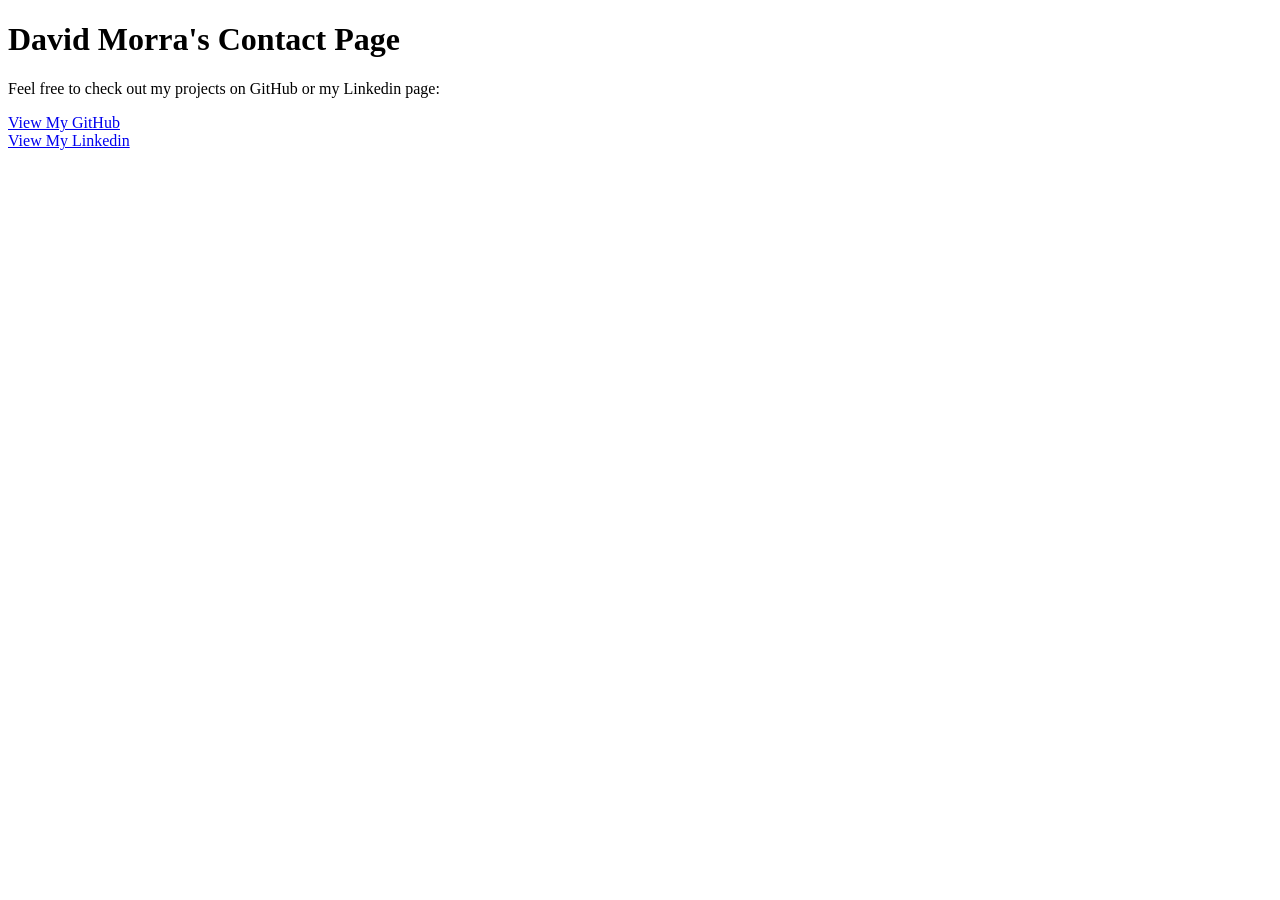
==== index.html @ 88ade7b9 "Update index.html" ====
<!DOCTYPE html><html>
<h1>David Morra's Contact Page</h1>
<p>Feel free to check out my projects on GitHub or my Linkedin page:</p>
<a href="https://github.com/DaveMorra" target="_blank">View My GitHub</a> <br>
<a href="https://www.linkedin.com/in/dave-morra" target="_blank">View My Linkedin</a>
</html>
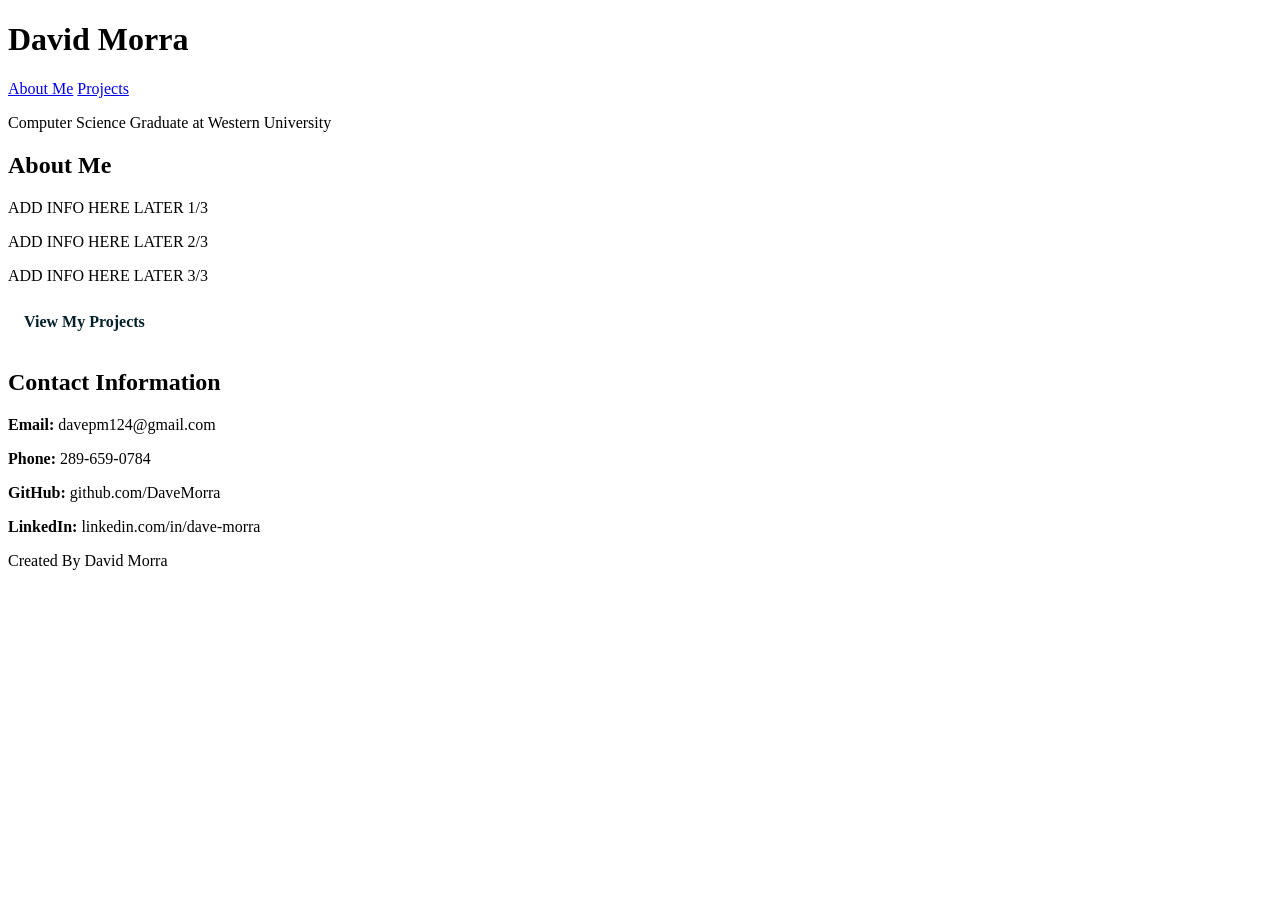
==== commit 2a87532a: "Refactor index.html structure and content" ====
--- a/index.html
+++ b/index.html
@@ -1,6 +1,50 @@
-<!DOCTYPE html><html>
-<h1>David Morra's Contact Page</h1>
-<p>Feel free to check out my projects on GitHub or my Linkedin page:</p>
-<a href="https://github.com/DaveMorra" target="_blank">View My GitHub</a> <br>
-<a href="https://www.linkedin.com/in/dave-morra" target="_blank">View My Linkedin</a>
+<!doctype html>
+<html lang="en">
+<head>
+  <meta charset="utf-8">
+  <meta name="viewport" content="width=device-width,initial-scale=1">
+  <title>Website — Single File Starter</title>
+  <link rel="stylesheet" href="styles.css">
+</head>
+<body>
+  <div class="wrap">
+    <div class="topbar">
+      <div class="topbar-title">
+        <h1>David Morra</h1>
+      </div>
+      <nav class="site-nav">
+        <a href="index.html">About Me</a>
+        <a href="projects.html">Projects</a>
+      </nav>
+    </div>
+    <div class="page-intro">
+      <p class="lead">Computer Science Graduate at Western University</p>
+    </div>
+
+    <main style="margin-top:18px">
+      <section class="card">
+        <h2>About Me</h2>
+        
+        <p>ADD INFO HERE LATER 1/3</p>
+        <p>ADD INFO HERE LATER 2/3</p>
+        <p>ADD INFO HERE LATER 3/3</p>
+        <div style="margin-top:18px;margin-bottom:20px;">
+          <a href="projects.html" style="background:var(--accent);color:#04202a;padding:10px 16px;border-radius:8px;text-decoration:none;font-weight:600;display:inline-block;transition:opacity .2s ease;" onmouseover="this.style.opacity='0.8'" onmouseout="this.style.opacity='1'">View My Projects</a>
+        </div>
+      </section>
+
+      <section class="card" style="margin-top:28px">
+        <h2>Contact Information</h2>
+        <p><strong>Email:</strong> davepm124@gmail.com</p>
+        <p><strong>Phone:</strong> 289-659-0784</p>
+        <p><strong>GitHub:</strong> <a href="https://github.com/DaveMorra" style="color:var(--accent);text-decoration:none;font-weight:500">github.com/DaveMorra</a></p>
+        <p><strong>LinkedIn:</strong> <a href="https://linkedin.com/in/dave-morra" style="color:var(--accent);text-decoration:none;font-weight:500">linkedin.com/in/dave-morra</a></p>
+      </section>
+
+      <footer>
+        <div>Created By David Morra</div>
+      </footer>
+    </main>
+  </div>
+</body>
 </html>
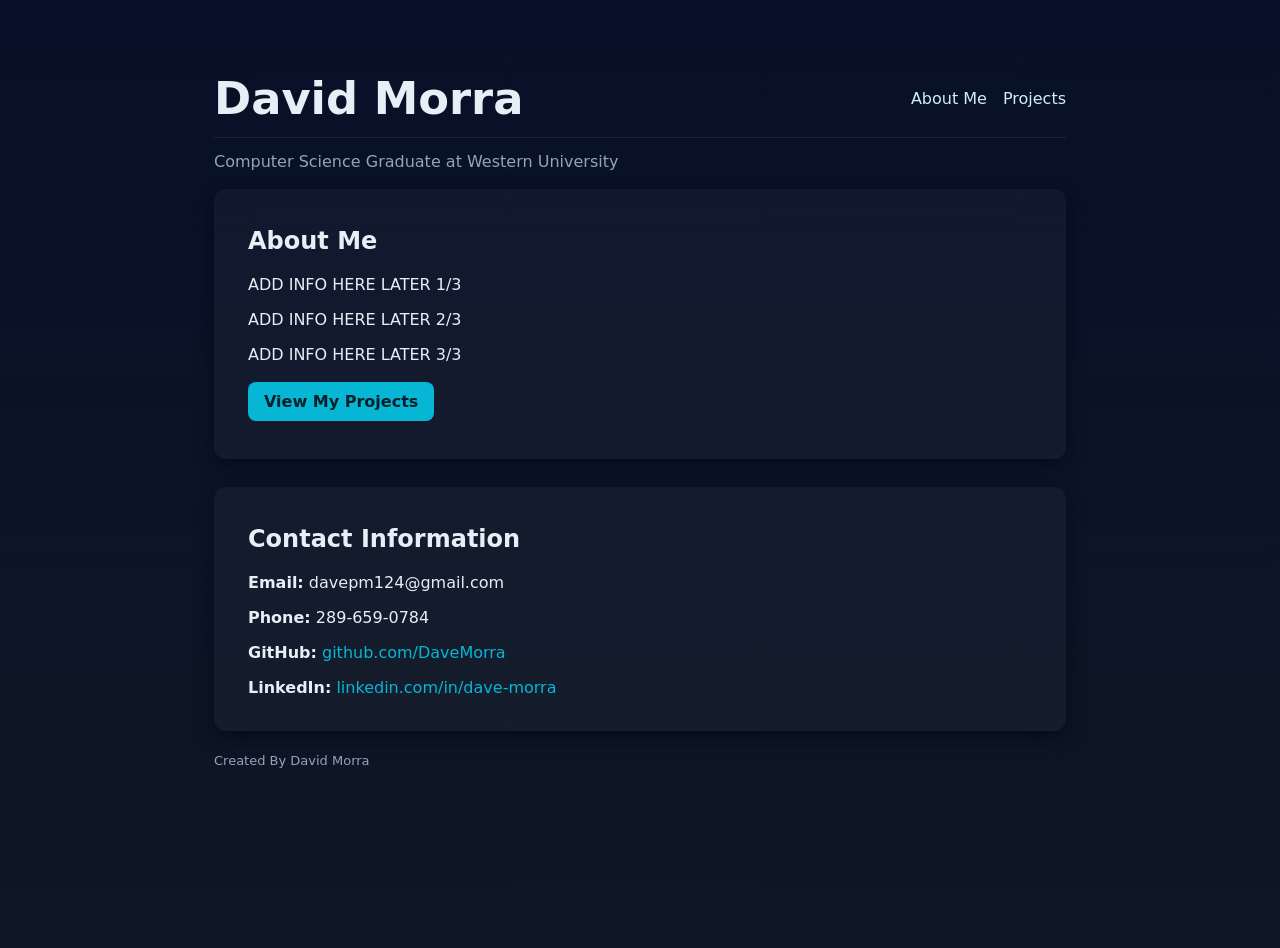
==== commit b217b2a9: "Add files via upload" ====
--- a/index.html
+++ b/index.html
@@ -1,50 +1,50 @@
-<!doctype html>
-<html lang="en">
-<head>
-  <meta charset="utf-8">
-  <meta name="viewport" content="width=device-width,initial-scale=1">
-  <title>Website — Single File Starter</title>
-  <link rel="stylesheet" href="styles.css">
-</head>
-<body>
-  <div class="wrap">
-    <div class="topbar">
-      <div class="topbar-title">
-        <h1>David Morra</h1>
-      </div>
-      <nav class="site-nav">
-        <a href="index.html">About Me</a>
-        <a href="projects.html">Projects</a>
-      </nav>
-    </div>
-    <div class="page-intro">
-      <p class="lead">Computer Science Graduate at Western University</p>
-    </div>
-
-    <main style="margin-top:18px">
-      <section class="card">
-        <h2>About Me</h2>
-        
-        <p>ADD INFO HERE LATER 1/3</p>
-        <p>ADD INFO HERE LATER 2/3</p>
-        <p>ADD INFO HERE LATER 3/3</p>
-        <div style="margin-top:18px;margin-bottom:20px;">
-          <a href="projects.html" style="background:var(--accent);color:#04202a;padding:10px 16px;border-radius:8px;text-decoration:none;font-weight:600;display:inline-block;transition:opacity .2s ease;" onmouseover="this.style.opacity='0.8'" onmouseout="this.style.opacity='1'">View My Projects</a>
-        </div>
-      </section>
-
-      <section class="card" style="margin-top:28px">
-        <h2>Contact Information</h2>
-        <p><strong>Email:</strong> davepm124@gmail.com</p>
-        <p><strong>Phone:</strong> 289-659-0784</p>
-        <p><strong>GitHub:</strong> <a href="https://github.com/DaveMorra" style="color:var(--accent);text-decoration:none;font-weight:500">github.com/DaveMorra</a></p>
-        <p><strong>LinkedIn:</strong> <a href="https://linkedin.com/in/dave-morra" style="color:var(--accent);text-decoration:none;font-weight:500">linkedin.com/in/dave-morra</a></p>
-      </section>
-
-      <footer>
-        <div>Created By David Morra</div>
-      </footer>
-    </main>
-  </div>
-</body>
-</html>
+<!doctype html>
+<html lang="en">
+<head>
+  <meta charset="utf-8">
+  <meta name="viewport" content="width=device-width,initial-scale=1">
+  <title>Website — Single File Starter</title>
+  <link rel="stylesheet" href="styles.css">
+</head>
+<body>
+  <div class="wrap">
+    <div class="topbar">
+      <div class="topbar-title">
+        <h1>David Morra</h1>
+      </div>
+      <nav class="site-nav">
+        <a href="index.html">About Me</a>
+        <a href="projects.html">Projects</a>
+      </nav>
+    </div>
+    <div class="page-intro">
+      <p class="lead">Computer Science Graduate at Western University</p>
+    </div>
+
+    <main style="margin-top:18px">
+      <section class="card">
+        <h2>About Me</h2>
+        
+        <p>ADD INFO HERE LATER 1/3</p>
+        <p>ADD INFO HERE LATER 2/3</p>
+        <p>ADD INFO HERE LATER 3/3</p>
+        <div style="margin-top:18px;margin-bottom:20px;">
+          <a href="projects.html" style="background:var(--accent);color:#04202a;padding:10px 16px;border-radius:8px;text-decoration:none;font-weight:600;display:inline-block;transition:opacity .2s ease;" onmouseover="this.style.opacity='0.8'" onmouseout="this.style.opacity='1'">View My Projects</a>
+        </div>
+      </section>
+
+      <section class="card" style="margin-top:28px">
+        <h2>Contact Information</h2>
+        <p><strong>Email:</strong> davepm124@gmail.com</p>
+        <p><strong>Phone:</strong> 289-659-0784</p>
+        <p><strong>GitHub:</strong> <a href="https://github.com/DaveMorra" style="color:var(--accent);text-decoration:none;font-weight:500">github.com/DaveMorra</a></p>
+        <p><strong>LinkedIn:</strong> <a href="https://linkedin.com/in/dave-morra" style="color:var(--accent);text-decoration:none;font-weight:500">linkedin.com/in/dave-morra</a></p>
+      </section>
+
+      <footer>
+        <div>Created By David Morra</div>
+      </footer>
+    </main>
+  </div>
+</body>
+</html>
--- a/styles.css
+++ b/styles.css
@@ -0,0 +1,47 @@
+:root{--bg:#0f1724;--card:#0b1220;--accent:#06b6d4;--muted:#94a3b8;color-scheme:dark}
+*{box-sizing:border-box}
+html{min-height:100%}
+body{min-height:100vh;margin:0;font-family:Inter,Segoe UI,Roboto,system-ui,-apple-system,Arial;background:linear-gradient(180deg,#071028 0%,var(--bg) 100%);color:#e6eef6;overflow-x:hidden}
+.wrap{max-width:900px;margin:48px auto;padding:24px}
+header{display:flex;align-items:center;justify-content:space-between;gap:1rem;flex-wrap:wrap}
+.topbar{display:flex;align-items:center;justify-content:space-between;gap:1rem;padding-bottom:12px;border-bottom:1px solid rgba(255,255,255,.08)}
+.topbar-title{display:flex;align-items:flex-end;gap:0.75rem}
+.topbar-title h1{margin:0;font-weight:700;font-size:2.8rem}
+.page-intro{margin-top:14px}
+.header-right{display:flex;align-items:center;gap:1rem}
+.site-nav{display:flex;gap:16px}
+.site-nav a{color:#cfeff6;text-decoration:none;font-weight:500;transition:color .2s ease}
+.site-nav a:hover{color:var(--accent)}
+p.lead{color:var(--muted);margin:0}
+.card{background:rgba(255,255,255,0.03);padding:18px 34px;border-radius:12px;box-shadow:0 6px 18px rgba(2,6,23,.6)}
+.project-list{display:grid;gap:16px;margin-top:14px}
+.project-card{background:rgba(255,255,255,0.04);padding:20px 32px;border-radius:14px;border:1px solid rgba(255,255,255,0.08);transition:transform .2s ease,box-shadow .2s ease;cursor:pointer}
+.project-card:hover{transform:translateY(-2px);box-shadow:0 14px 30px rgba(0,0,0,.25)}
+.project-card h3{margin:0 0 10px;font-size:1.1rem}
+.project-card p{margin:0;color:var(--muted)}
+pre{white-space:pre-wrap;font-size:13px;color:#cfeff6}
+.btn{background:var(--accent);color:#04202a;padding:8px 12px;border-radius:8px;border:none;cursor:pointer}
+footer{margin-top:22px;color:var(--muted);font-size:13px}
+@media (max-width:768px){
+  .wrap{max-width:100%;margin:20px auto;padding:16px}
+  .topbar{flex-direction:column;align-items:flex-start;gap:1rem}
+  .topbar-title{width:100%}
+  .topbar-title h1{font-size:2.4rem}
+  .site-nav{gap:12px}
+  .page-intro{margin-top:12px}
+  .card{padding:18px 20px}
+  .project-card{padding:16px 20px}
+  p.lead{font-size:0.95rem}
+  h2{font-size:1.5rem}
+}
+
+@media (max-width:480px){
+  .wrap{padding:12px}
+  .topbar-title h1{font-size:2rem}
+  .site-nav{gap:10px}
+  .site-nav a{font-size:0.9rem}
+  .card{padding:14px 16px}
+  .project-card{padding:14px 16px}
+  p{font-size:0.95rem}
+  footer{font-size:12px}
+}
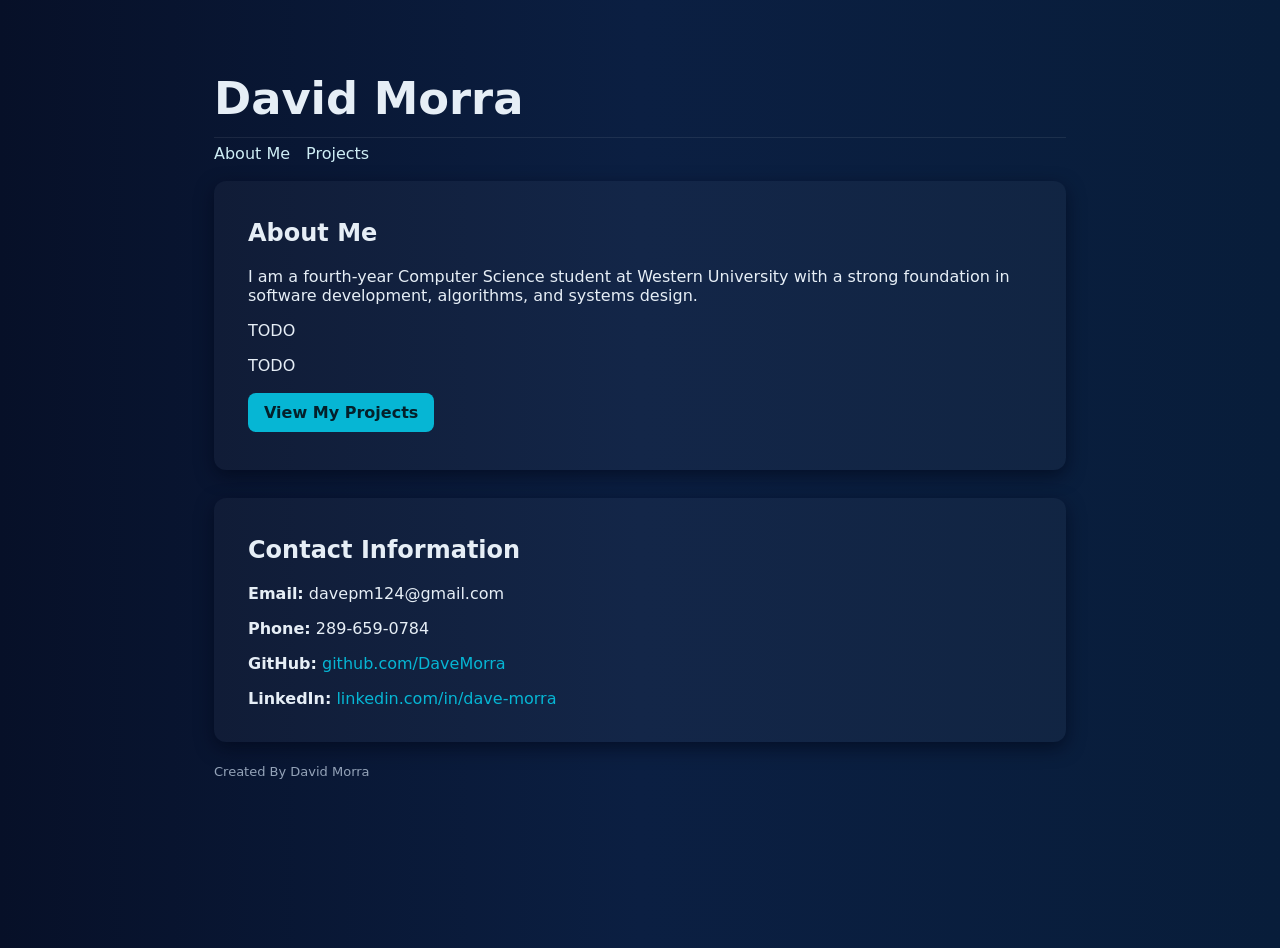
==== commit f547b562: "Add files via upload" ====
--- a/index.html
+++ b/index.html
@@ -12,22 +12,19 @@
       <div class="topbar-title">
         <h1>David Morra</h1>
       </div>
-      <nav class="site-nav">
-        <a href="index.html">About Me</a>
-        <a href="projects.html">Projects</a>
-      </nav>
     </div>
-    <div class="page-intro">
-      <p class="lead">Computer Science Graduate at Western University</p>
-    </div>
+    <nav class="site-nav">
+      <a href="index.html">About Me</a>
+      <a href="projects.html">Projects</a>
+    </nav>
 
     <main style="margin-top:18px">
       <section class="card">
         <h2>About Me</h2>
         
-        <p>ADD INFO HERE LATER 1/3</p>
-        <p>ADD INFO HERE LATER 2/3</p>
-        <p>ADD INFO HERE LATER 3/3</p>
+        <p>I am a fourth-year Computer Science student at Western University with a strong foundation in software development, algorithms, and systems design.</p>
+        <p>TODO</p>
+        <p>TODO</p>
         <div style="margin-top:18px;margin-bottom:20px;">
           <a href="projects.html" style="background:var(--accent);color:#04202a;padding:10px 16px;border-radius:8px;text-decoration:none;font-weight:600;display:inline-block;transition:opacity .2s ease;" onmouseover="this.style.opacity='0.8'" onmouseout="this.style.opacity='1'">View My Projects</a>
         </div>
--- a/styles.css
+++ b/styles.css
@@ -1,13 +1,13 @@
 :root{--bg:#0f1724;--card:#0b1220;--accent:#06b6d4;--muted:#94a3b8;color-scheme:dark}
 *{box-sizing:border-box}
 html{min-height:100%}
-body{min-height:100vh;margin:0;font-family:Inter,Segoe UI,Roboto,system-ui,-apple-system,Arial;background:linear-gradient(180deg,#071028 0%,var(--bg) 100%);color:#e6eef6;overflow-x:hidden}
+body{min-height:100vh;margin:0;font-family:Inter,Segoe UI,Roboto,system-ui,-apple-system,Arial;background:linear-gradient(270deg,#071028 0%,#0b1f42 25%,#081d3a 50%,#0b1f42 75%,#071028 100%);background-size:200% 200%;-webkit-animation:AnimationName 30s ease infinite;-moz-animation:AnimationName 30s ease infinite;animation:AnimationName 30s ease infinite;color:#e6eef6;overflow-x:hidden}
 .wrap{max-width:900px;margin:48px auto;padding:24px}
 header{display:flex;align-items:center;justify-content:space-between;gap:1rem;flex-wrap:wrap}
 .topbar{display:flex;align-items:center;justify-content:space-between;gap:1rem;padding-bottom:12px;border-bottom:1px solid rgba(255,255,255,.08)}
+.topbar + .site-nav{margin-top:6px}
 .topbar-title{display:flex;align-items:flex-end;gap:0.75rem}
 .topbar-title h1{margin:0;font-weight:700;font-size:2.8rem}
-.page-intro{margin-top:14px}
 .header-right{display:flex;align-items:center;gap:1rem}
 .site-nav{display:flex;gap:16px}
 .site-nav a{color:#cfeff6;text-decoration:none;font-weight:500;transition:color .2s ease}
@@ -15,8 +15,9 @@
 p.lead{color:var(--muted);margin:0}
 .card{background:rgba(255,255,255,0.03);padding:18px 34px;border-radius:12px;box-shadow:0 6px 18px rgba(2,6,23,.6)}
 .project-list{display:grid;gap:16px;margin-top:14px}
-.project-card{background:rgba(255,255,255,0.04);padding:20px 32px;border-radius:14px;border:1px solid rgba(255,255,255,0.08);transition:transform .2s ease,box-shadow .2s ease;cursor:pointer}
-.project-card:hover{transform:translateY(-2px);box-shadow:0 14px 30px rgba(0,0,0,.25)}
+.project-card-link{text-decoration:none;color:inherit;display:block}
+.project-card{background:rgba(255,255,255,0.04);padding:20px 32px;border-radius:14px;border:1px solid rgba(255, 255, 255, 0.0);box-shadow:0 4px 12px rgba(0,0,0,.55);transition:transform .2s ease,box-shadow .2s ease;cursor:pointer}
+.project-card-link:hover .project-card{transform:translateY(-2px);box-shadow:0 14px 30px rgba(0,0,0,.45)}
 .project-card h3{margin:0 0 10px;font-size:1.1rem}
 .project-card p{margin:0;color:var(--muted)}
 pre{white-space:pre-wrap;font-size:13px;color:#cfeff6}
@@ -44,4 +45,20 @@
   .project-card{padding:14px 16px}
   p{font-size:0.95rem}
   footer{font-size:12px}
+}
+
+@-webkit-keyframes AnimationName {
+    0%{background-position:0% 50%}
+    50%{background-position:100% 50%}
+    100%{background-position:0% 50%}
+}
+@-moz-keyframes AnimationName {
+    0%{background-position:0% 50%}
+    50%{background-position:100% 50%}
+    100%{background-position:0% 50%}
+}
+@keyframes AnimationName {
+    0%{background-position:0% 50%}
+    50%{background-position:100% 50%}
+    100%{background-position:0% 50%}
 }
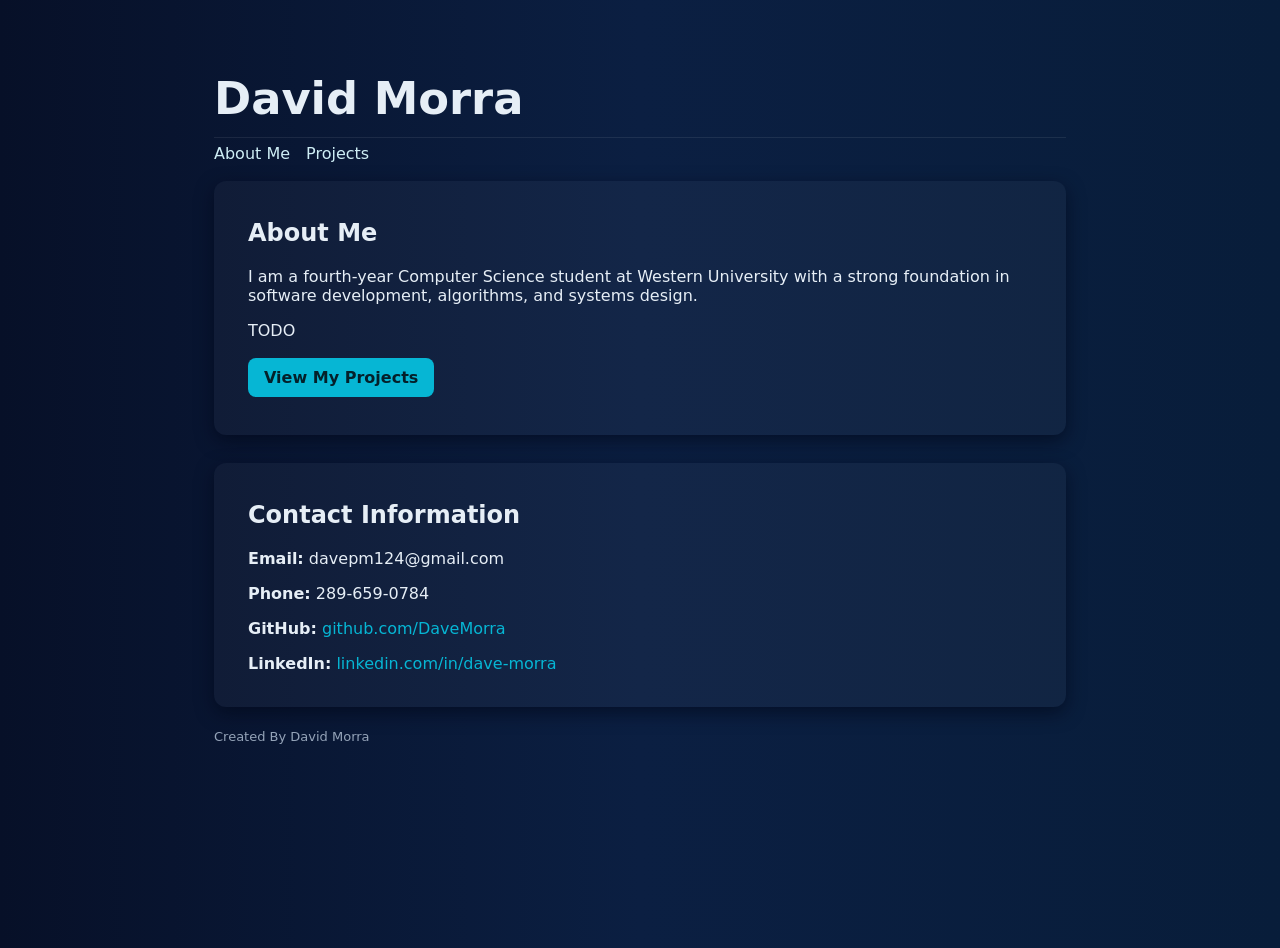
==== commit 21d42618: "Add files via upload" ====
--- a/index.html
+++ b/index.html
@@ -3,7 +3,7 @@
 <head>
   <meta charset="utf-8">
   <meta name="viewport" content="width=device-width,initial-scale=1">
-  <title>Website — Single File Starter</title>
+  <title>David Morra — About Me</title>
   <link rel="stylesheet" href="styles.css">
 </head>
 <body>
@@ -23,7 +23,6 @@
         <h2>About Me</h2>
         
         <p>I am a fourth-year Computer Science student at Western University with a strong foundation in software development, algorithms, and systems design.</p>
-        <p>TODO</p>
         <p>TODO</p>
         <div style="margin-top:18px;margin-bottom:20px;">
           <a href="projects.html" style="background:var(--accent);color:#04202a;padding:10px 16px;border-radius:8px;text-decoration:none;font-weight:600;display:inline-block;transition:opacity .2s ease;" onmouseover="this.style.opacity='0.8'" onmouseout="this.style.opacity='1'">View My Projects</a>
--- a/styles.css
+++ b/styles.css
@@ -17,6 +17,7 @@
 .project-list{display:grid;gap:16px;margin-top:14px}
 .project-card-link{text-decoration:none;color:inherit;display:block}
 .project-card{background:rgba(255,255,255,0.04);padding:20px 32px;border-radius:14px;border:1px solid rgba(255, 255, 255, 0.0);box-shadow:0 4px 12px rgba(0,0,0,.55);transition:transform .2s ease,box-shadow .2s ease;cursor:pointer}
+.project-card-image{display:block;width:100%;max-width:560px;height:auto;margin:16px auto 0 auto;border-radius:12px;border:1px solid rgba(255,255,255,.08)}
 .project-card-link:hover .project-card{transform:translateY(-2px);box-shadow:0 14px 30px rgba(0,0,0,.45)}
 .project-card h3{margin:0 0 10px;font-size:1.1rem}
 .project-card p{margin:0;color:var(--muted)}
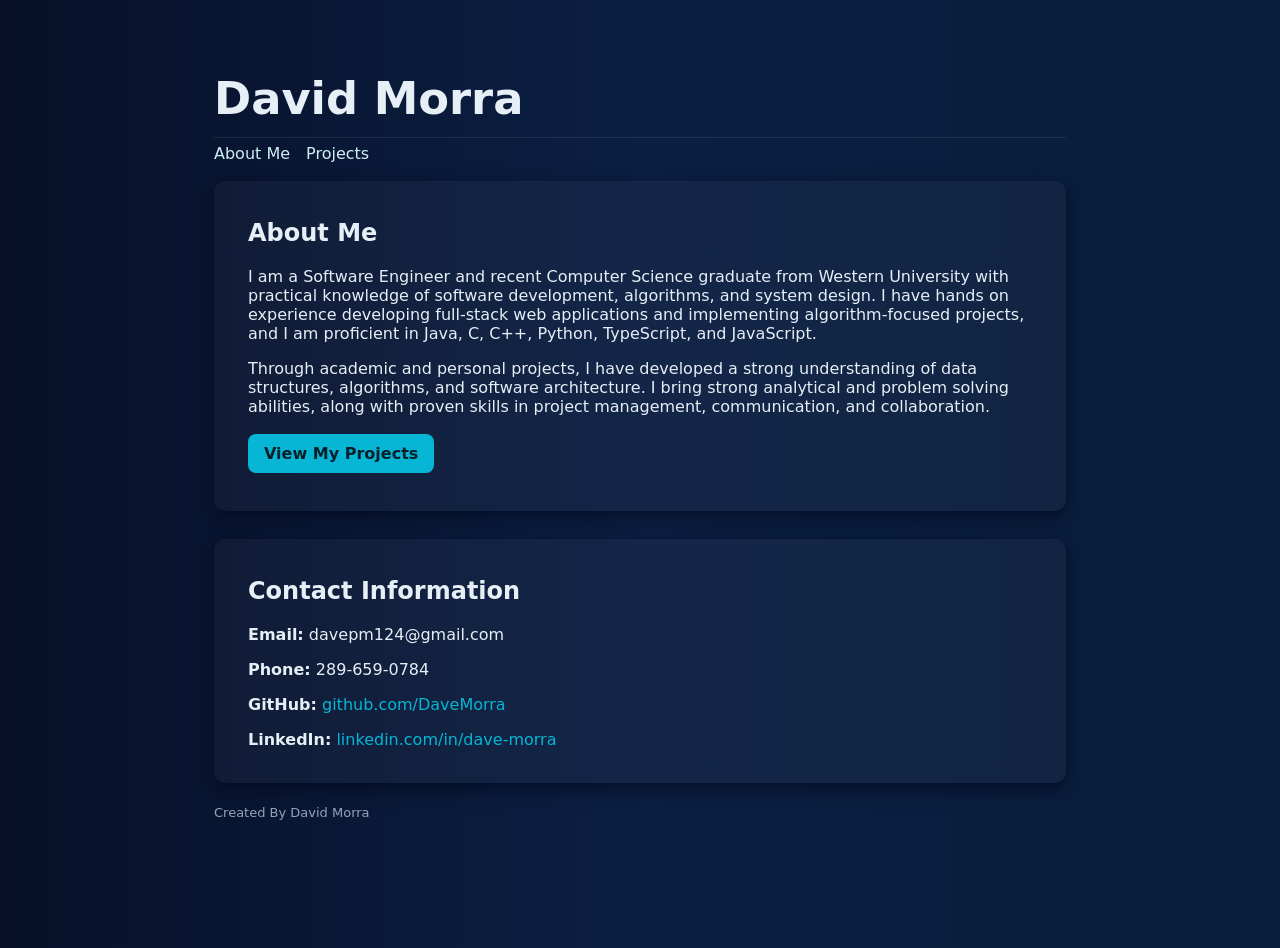
==== commit 455a6c57: "Revise About Me section with updated information Updated personal description and skills in the Abou" ====
--- a/index.html
+++ b/index.html
@@ -22,8 +22,8 @@
       <section class="card">
         <h2>About Me</h2>
         
-        <p>I am a fourth-year Computer Science student at Western University with a strong foundation in software development, algorithms, and systems design.</p>
-        <p>TODO</p>
+        <p>I am a Software Engineer and recent Computer Science graduate from Western University with practical knowledge of software development, algorithms, and system design. I have hands on experience developing full-stack web applications and implementing algorithm-focused projects, and I am proficient in Java, C, C++, Python, TypeScript, and JavaScript.</p>
+        <p>Through academic and personal projects, I have developed a strong understanding of data structures, algorithms, and software architecture. I bring strong analytical and problem solving abilities, along with proven skills in project management, communication, and collaboration.</p>
         <div style="margin-top:18px;margin-bottom:20px;">
           <a href="projects.html" style="background:var(--accent);color:#04202a;padding:10px 16px;border-radius:8px;text-decoration:none;font-weight:600;display:inline-block;transition:opacity .2s ease;" onmouseover="this.style.opacity='0.8'" onmouseout="this.style.opacity='1'">View My Projects</a>
         </div>
--- a/styles.css
+++ b/styles.css
@@ -24,6 +24,7 @@
 pre{white-space:pre-wrap;font-size:13px;color:#cfeff6}
 .btn{background:var(--accent);color:#04202a;padding:8px 12px;border-radius:8px;border:none;cursor:pointer}
 footer{margin-top:22px;color:var(--muted);font-size:13px}
+project-card-image{max-width:468px}
 @media (max-width:768px){
   .wrap{max-width:100%;margin:20px auto;padding:16px}
   .topbar{flex-direction:column;align-items:flex-start;gap:1rem}
@@ -62,4 +63,4 @@
     0%{background-position:0% 50%}
     50%{background-position:100% 50%}
     100%{background-position:0% 50%}
-}+}
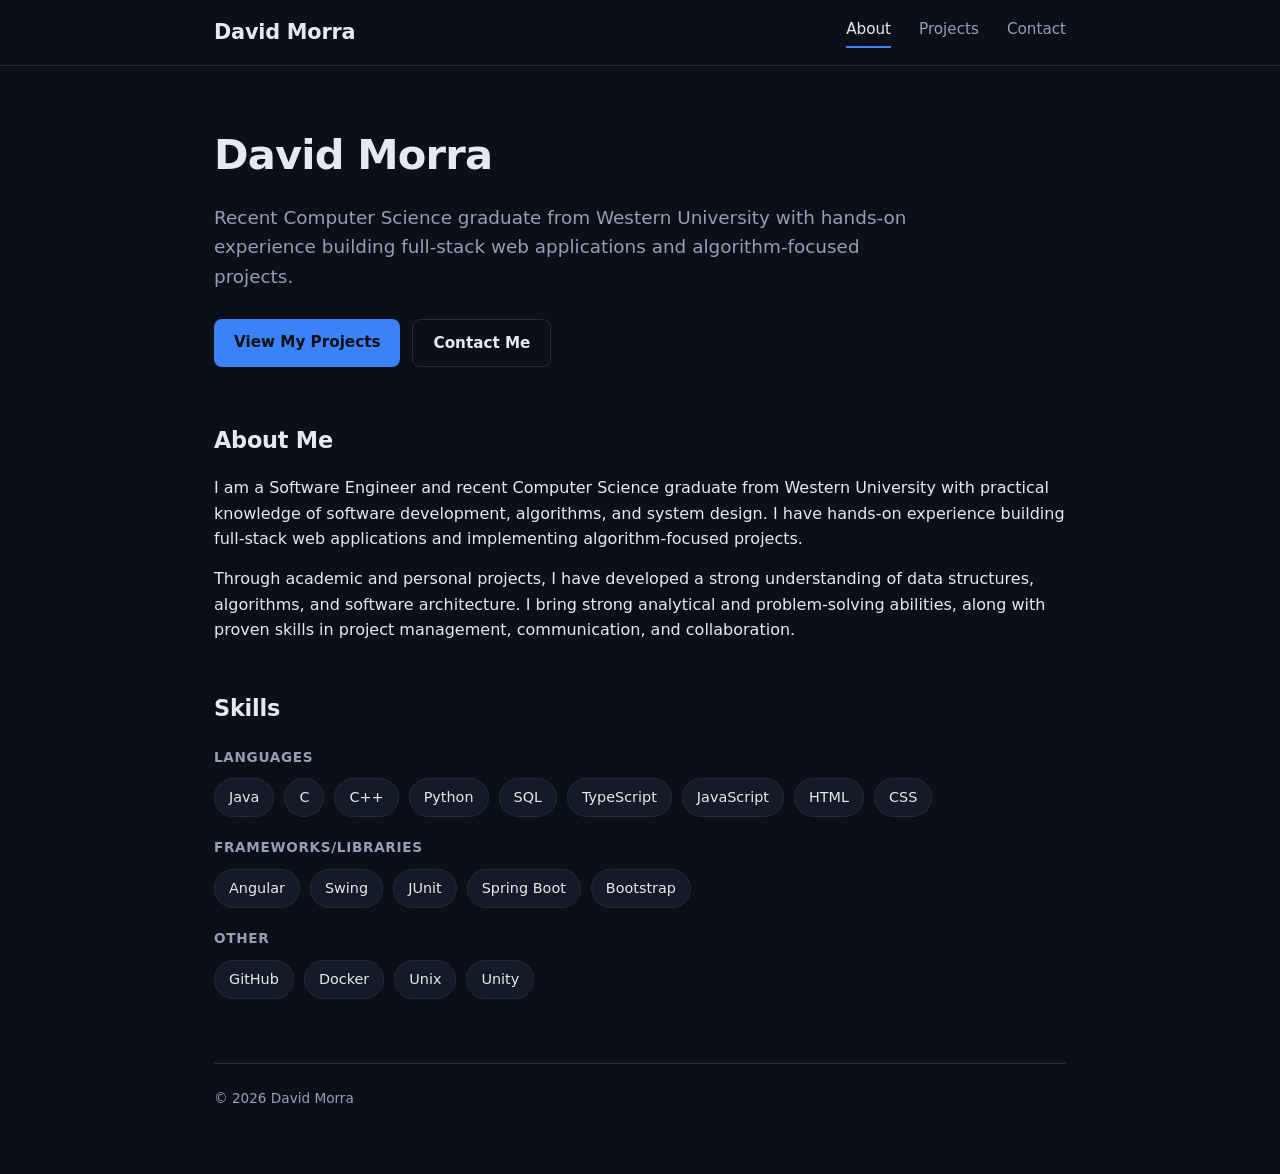
==== commit 83f54136: "Redesign entire website" ====
--- a/index.html
+++ b/index.html
@@ -1,46 +1,83 @@
-<!doctype html>
-<html lang="en">
-<head>
-  <meta charset="utf-8">
-  <meta name="viewport" content="width=device-width,initial-scale=1">
-  <title>David Morra — About Me</title>
-  <link rel="stylesheet" href="styles.css">
-</head>
-<body>
-  <div class="wrap">
-    <div class="topbar">
-      <div class="topbar-title">
-        <h1>David Morra</h1>
-      </div>
-    </div>
-    <nav class="site-nav">
-      <a href="index.html">About Me</a>
-      <a href="projects.html">Projects</a>
-    </nav>
-
-    <main style="margin-top:18px">
-      <section class="card">
-        <h2>About Me</h2>
-        
-        <p>I am a Software Engineer and recent Computer Science graduate from Western University with practical knowledge of software development, algorithms, and system design. I have hands on experience developing full-stack web applications and implementing algorithm-focused projects, and I am proficient in Java, C, C++, Python, TypeScript, and JavaScript.</p>
-        <p>Through academic and personal projects, I have developed a strong understanding of data structures, algorithms, and software architecture. I bring strong analytical and problem solving abilities, along with proven skills in project management, communication, and collaboration.</p>
-        <div style="margin-top:18px;margin-bottom:20px;">
-          <a href="projects.html" style="background:var(--accent);color:#04202a;padding:10px 16px;border-radius:8px;text-decoration:none;font-weight:600;display:inline-block;transition:opacity .2s ease;" onmouseover="this.style.opacity='0.8'" onmouseout="this.style.opacity='1'">View My Projects</a>
-        </div>
-      </section>
-
-      <section class="card" style="margin-top:28px">
-        <h2>Contact Information</h2>
-        <p><strong>Email:</strong> davepm124@gmail.com</p>
-        <p><strong>Phone:</strong> 289-659-0784</p>
-        <p><strong>GitHub:</strong> <a href="https://github.com/DaveMorra" style="color:var(--accent);text-decoration:none;font-weight:500">github.com/DaveMorra</a></p>
-        <p><strong>LinkedIn:</strong> <a href="https://linkedin.com/in/dave-morra" style="color:var(--accent);text-decoration:none;font-weight:500">linkedin.com/in/dave-morra</a></p>
-      </section>
-
-      <footer>
-        <div>Created By David Morra</div>
-      </footer>
-    </main>
-  </div>
-</body>
-</html>
+<!doctype html>
+<html lang="en">
+<head>
+  <meta charset="utf-8">
+  <meta name="viewport" content="width=device-width,initial-scale=1">
+  <meta name="description" content="David Morra, Software Engineer and recent Computer Science graduate from Western University.">
+  <title>David Morra | Software Engineer</title>
+  <link rel="stylesheet" href="styles.css">
+</head>
+<body>
+  <header class="site-header">
+    <div class="wrap header-inner">
+      <a href="index.html" class="logo">David Morra</a>
+      <nav class="site-nav">
+        <a href="index.html" class="active">About</a>
+        <a href="projects.html">Projects</a>
+        <a href="contact.html">Contact</a>
+      </nav>
+    </div>
+  </header>
+
+  <div class="wrap">
+    <main>
+      <section class="hero">
+        <h1>David Morra</h1>
+        <p class="lead">Recent Computer Science graduate from Western University with hands-on experience building full-stack web applications and algorithm-focused projects.</p>
+        <div class="cta-row">
+          <a href="projects.html" class="btn btn-primary">View My Projects</a>
+          <a href="contact.html" class="btn btn-secondary">Contact Me</a>
+        </div>
+      </section>
+
+      <section class="section">
+        <h2>About Me</h2>
+        <p>I am a Software Engineer and recent Computer Science graduate from Western University with practical knowledge of software development, algorithms, and system design. I have hands-on experience building full-stack web applications and implementing algorithm-focused projects.</p>
+        <p>Through academic and personal projects, I have developed a strong understanding of data structures, algorithms, and software architecture. I bring strong analytical and problem-solving abilities, along with proven skills in project management, communication, and collaboration.</p>
+      </section>
+
+      <section class="section">
+        <h2>Skills</h2>
+        <div class="skill-group">
+          <h3>Languages</h3>
+          <ul class="tag-list">
+            <li>Java</li>
+            <li>C</li>
+            <li>C++</li>
+            <li>Python</li>
+            <li>SQL</li>
+            <li>TypeScript</li>
+            <li>JavaScript</li>
+            <li>HTML</li>
+            <li>CSS</li>
+          </ul>
+        </div>
+        <div class="skill-group">
+          <h3>Frameworks/Libraries</h3>
+          <ul class="tag-list">
+            <li>Angular</li>
+            <li>Swing</li>
+            <li>JUnit</li>
+            <li>Spring Boot</li>
+            <li>Bootstrap</li>
+          </ul>
+        </div>
+        <div class="skill-group">
+          <h3>Other</h3>
+          <ul class="tag-list">
+            <li>GitHub</li>
+            <li>Docker</li>
+            <li>Unix</li>
+            <li>Unity</li>
+          </ul>
+        </div>
+      </section>
+
+
+      <footer>
+        <div>© 2026 David Morra</div>
+      </footer>
+    </main>
+  </div>
+</body>
+</html>
--- a/styles.css
+++ b/styles.css
@@ -1,66 +1,104 @@
-:root{--bg:#0f1724;--card:#0b1220;--accent:#06b6d4;--muted:#94a3b8;color-scheme:dark}
-*{box-sizing:border-box}
-html{min-height:100%}
-body{min-height:100vh;margin:0;font-family:Inter,Segoe UI,Roboto,system-ui,-apple-system,Arial;background:linear-gradient(270deg,#071028 0%,#0b1f42 25%,#081d3a 50%,#0b1f42 75%,#071028 100%);background-size:200% 200%;-webkit-animation:AnimationName 30s ease infinite;-moz-animation:AnimationName 30s ease infinite;animation:AnimationName 30s ease infinite;color:#e6eef6;overflow-x:hidden}
-.wrap{max-width:900px;margin:48px auto;padding:24px}
-header{display:flex;align-items:center;justify-content:space-between;gap:1rem;flex-wrap:wrap}
-.topbar{display:flex;align-items:center;justify-content:space-between;gap:1rem;padding-bottom:12px;border-bottom:1px solid rgba(255,255,255,.08)}
-.topbar + .site-nav{margin-top:6px}
-.topbar-title{display:flex;align-items:flex-end;gap:0.75rem}
-.topbar-title h1{margin:0;font-weight:700;font-size:2.8rem}
-.header-right{display:flex;align-items:center;gap:1rem}
-.site-nav{display:flex;gap:16px}
-.site-nav a{color:#cfeff6;text-decoration:none;font-weight:500;transition:color .2s ease}
-.site-nav a:hover{color:var(--accent)}
-p.lead{color:var(--muted);margin:0}
-.card{background:rgba(255,255,255,0.03);padding:18px 34px;border-radius:12px;box-shadow:0 6px 18px rgba(2,6,23,.6)}
-.project-list{display:grid;gap:16px;margin-top:14px}
-.project-card-link{text-decoration:none;color:inherit;display:block}
-.project-card{background:rgba(255,255,255,0.04);padding:20px 32px;border-radius:14px;border:1px solid rgba(255, 255, 255, 0.0);box-shadow:0 4px 12px rgba(0,0,0,.55);transition:transform .2s ease,box-shadow .2s ease;cursor:pointer}
-.project-card-image{display:block;width:100%;max-width:560px;height:auto;margin:16px auto 0 auto;border-radius:12px;border:1px solid rgba(255,255,255,.08)}
-.project-card-link:hover .project-card{transform:translateY(-2px);box-shadow:0 14px 30px rgba(0,0,0,.45)}
-.project-card h3{margin:0 0 10px;font-size:1.1rem}
-.project-card p{margin:0;color:var(--muted)}
-pre{white-space:pre-wrap;font-size:13px;color:#cfeff6}
-.btn{background:var(--accent);color:#04202a;padding:8px 12px;border-radius:8px;border:none;cursor:pointer}
-footer{margin-top:22px;color:var(--muted);font-size:13px}
-project-card-image{max-width:468px}
-@media (max-width:768px){
-  .wrap{max-width:100%;margin:20px auto;padding:16px}
-  .topbar{flex-direction:column;align-items:flex-start;gap:1rem}
-  .topbar-title{width:100%}
-  .topbar-title h1{font-size:2.4rem}
-  .site-nav{gap:12px}
-  .page-intro{margin-top:12px}
-  .card{padding:18px 20px}
-  .project-card{padding:16px 20px}
-  p.lead{font-size:0.95rem}
-  h2{font-size:1.5rem}
-}
-
-@media (max-width:480px){
-  .wrap{padding:12px}
-  .topbar-title h1{font-size:2rem}
-  .site-nav{gap:10px}
-  .site-nav a{font-size:0.9rem}
-  .card{padding:14px 16px}
-  .project-card{padding:14px 16px}
-  p{font-size:0.95rem}
-  footer{font-size:12px}
-}
-
-@-webkit-keyframes AnimationName {
-    0%{background-position:0% 50%}
-    50%{background-position:100% 50%}
-    100%{background-position:0% 50%}
-}
-@-moz-keyframes AnimationName {
-    0%{background-position:0% 50%}
-    50%{background-position:100% 50%}
-    100%{background-position:0% 50%}
-}
-@keyframes AnimationName {
-    0%{background-position:0% 50%}
-    50%{background-position:100% 50%}
-    100%{background-position:0% 50%}
-}
+:root{
+  --bg:#0b0f17;
+  --bg-alt:#141a26;
+  --text:#e5e9f0;
+  --muted:#93a0b4;
+  --accent:#3b82f6;
+  --accent-dark:#60a5fa;
+  --accent-contrast:#0b0f17;
+  --border:#232b3a;
+  --shadow:0 1px 3px rgba(0,0,0,.35),0 1px 2px rgba(0,0,0,.3);
+  --shadow-hover:0 10px 24px rgba(0,0,0,.45),0 2px 6px rgba(0,0,0,.35);
+  color-scheme:dark;
+}
+*{box-sizing:border-box}
+html{min-height:100%}
+body{
+  min-height:100vh;
+  margin:0;
+  font-family:Inter,"Segoe UI",Roboto,system-ui,-apple-system,Arial,sans-serif;
+  background:var(--bg);
+  color:var(--text);
+  line-height:1.6;
+}
+a{color:var(--accent)}
+.wrap{max-width:900px;margin:0 auto;padding:0 24px}
+
+/* Header */
+.site-header{border-bottom:1px solid var(--border);background:var(--bg)}
+.header-inner{display:flex;align-items:center;justify-content:space-between;gap:1rem;padding-block:16px}
+.logo{font-weight:700;font-size:1.3rem;color:var(--text);text-decoration:none;letter-spacing:-.01em}
+.site-nav{display:flex;gap:28px}
+.site-nav a{color:var(--muted);text-decoration:none;font-weight:500;font-size:.95rem;padding-bottom:4px;border-bottom:2px solid transparent;transition:color .15s ease,border-color .15s ease}
+.site-nav a:hover{color:var(--text)}
+.site-nav a.active{color:var(--text);border-bottom-color:var(--accent)}
+
+main{padding:56px 0 40px}
+
+/* Hero */
+.hero{padding-bottom:8px}
+.eyebrow{margin:0 0 8px;color:var(--accent);font-weight:600;font-size:.9rem;text-transform:uppercase;letter-spacing:.06em}
+.hero h1{margin:0 0 14px;font-size:2.6rem;font-weight:700;letter-spacing:-.02em}
+.hero .lead{margin:0 0 28px;color:var(--muted);font-size:1.15rem;max-width:60ch}
+
+/* Buttons */
+.cta-row{display:flex;gap:12px;flex-wrap:wrap}
+.btn{display:inline-block;padding:11px 20px;border-radius:8px;font-weight:600;font-size:.95rem;text-decoration:none;transition:background .15s ease,border-color .15s ease,color .15s ease}
+.btn-primary{background:var(--accent);color:var(--accent-contrast)}
+.btn-primary:hover{background:var(--accent-dark)}
+.btn-secondary{background:transparent;color:var(--text);border:1px solid var(--border)}
+.btn-secondary:hover{border-color:var(--accent);color:var(--accent)}
+
+/* Sections */
+.section{margin-top:48px}
+.section h2{margin:0 0 16px;font-size:1.4rem;font-weight:700;letter-spacing:-.01em}
+.section p{margin:0 0 14px;color:var(--text)}
+.section p:last-child{margin-bottom:0}
+
+/* Skills tags */
+.skill-group{margin-top:20px}
+.skill-group:first-child{margin-top:0}
+.skill-group h3{margin:0 0 10px;font-size:.85rem;font-weight:600;color:var(--muted);text-transform:uppercase;letter-spacing:.05em}
+.tag-list{list-style:none;display:flex;flex-wrap:wrap;gap:10px;margin:0;padding:0}
+.tag-list li{background:var(--bg-alt);border:1px solid var(--border);color:var(--text);padding:7px 14px;border-radius:999px;font-size:.9rem;font-weight:500}
+
+/* Contact list */
+.contact-list{list-style:none;margin:0;padding:0;display:flex;flex-direction:column;gap:10px}
+.contact-list li{display:flex;gap:8px;font-size:.98rem}
+.contact-list .label{color:var(--muted);min-width:88px}
+.contact-list a{text-decoration:none;font-weight:500}
+.contact-list a:hover{text-decoration:underline}
+
+/* Projects intro */
+.page-intro{margin:0 0 16px;color:var(--muted);max-width:65ch}
+
+/* Project grid */
+.project-list{display:grid;grid-template-columns:repeat(auto-fill,minmax(320px,1fr));gap:20px;margin-top:8px}
+.project-card-link{text-decoration:none;color:inherit;display:block}
+.project-card{background:var(--bg);border:1px solid var(--border);border-radius:12px;padding:22px;box-shadow:var(--shadow);height:100%;transition:box-shadow .15s ease,transform .15s ease,border-color .15s ease}
+.project-card-link:hover .project-card{box-shadow:var(--shadow-hover);transform:translateY(-2px);border-color:#324158}
+.project-card.is-static{cursor:default}
+.project-card h3{margin:0 0 10px;font-size:1.08rem;font-weight:700;letter-spacing:-.005em}
+.project-card p{margin:0;color:var(--muted);font-size:.94rem}
+.project-card-image{display:block;width:100%;aspect-ratio:16/10;object-fit:cover;margin-top:14px;border-radius:8px;border:1px solid var(--border)}
+
+footer{margin-top:64px;padding:24px 0;border-top:1px solid var(--border);color:var(--muted);font-size:.85rem}
+
+@media (max-width:768px){
+  .wrap{padding:0 20px}
+  .hero h1{font-size:2.1rem}
+  .hero .lead{font-size:1.05rem}
+  .header-inner{padding-block:12px}
+  .logo{font-size:1.1rem}
+  .site-nav{gap:16px}
+  .site-nav a{font-size:.88rem}
+  main{padding:36px 0 32px}
+  .section{margin-top:36px}
+  .project-list{grid-template-columns:1fr}
+}
+
+@media (max-width:360px){
+  .logo{font-size:1rem}
+  .site-nav{gap:10px}
+  .site-nav a{font-size:.82rem}
+}
